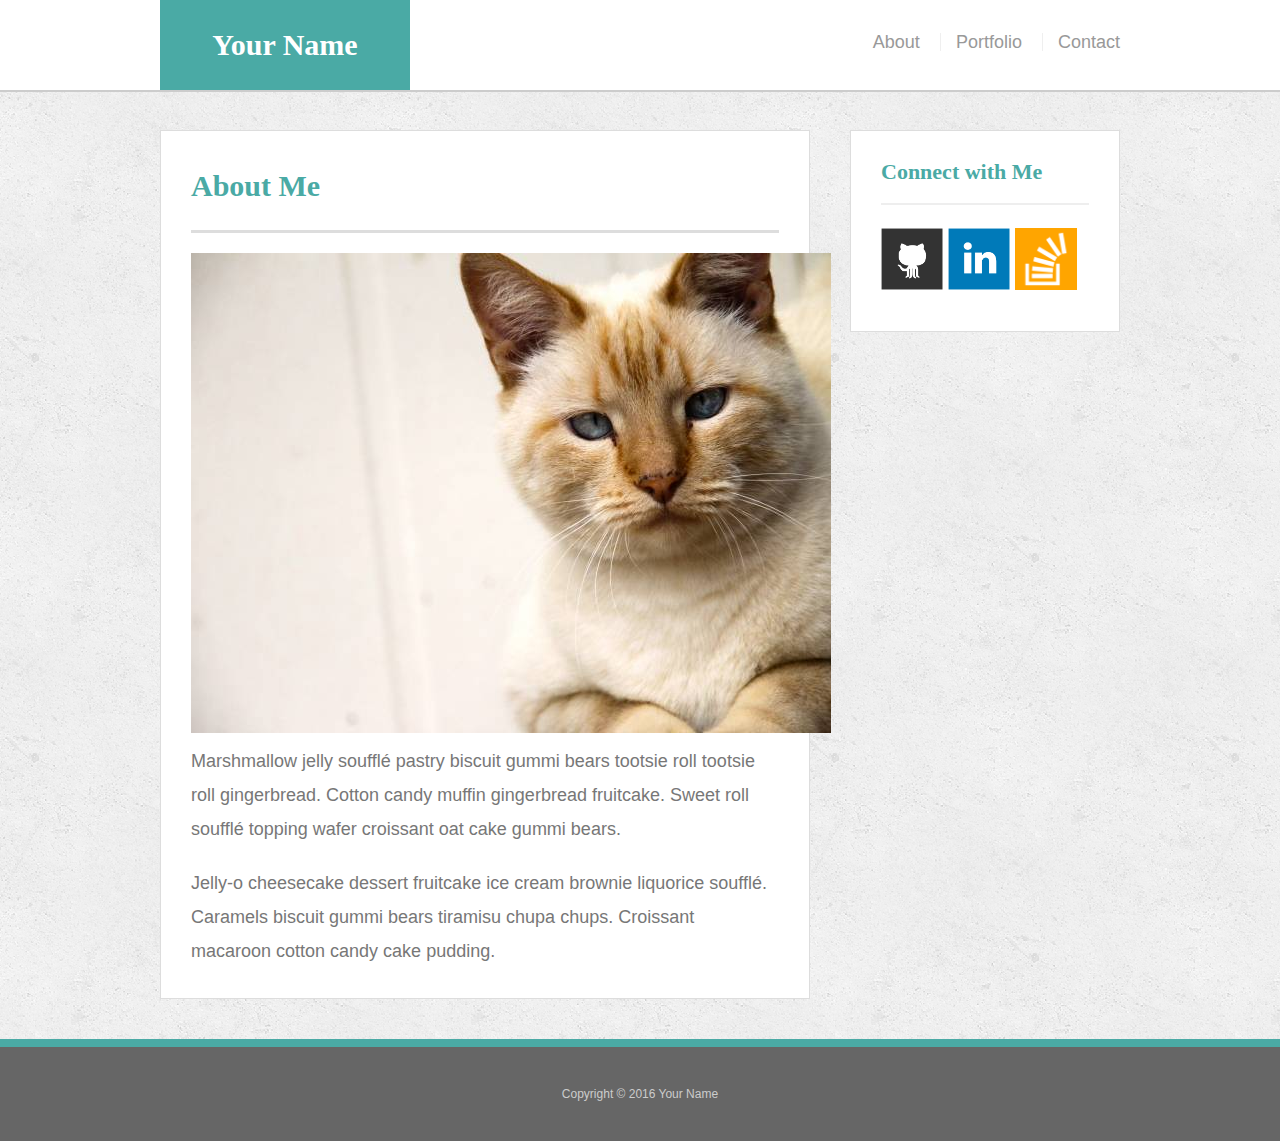
==== index.html @ 3be86a57 "this is another thing I'm saying" ====
<!doctype html>
<html lang="en-us">

<head>
  <meta charset="UTF-8">
  <title>About | Your Name</title>
  <link rel="stylesheet" type="text/css" href="assets/css/reset.css">
  <link rel="stylesheet" type="text/css" href="assets/css/style.css">
</head>

<body>

  <header id="masthead">
    <div class="container">
      <a href="index.html" id="logo">Your Name</a>
      <nav>
        <a href="index.html">About</a>
        <a href="portfolio.html">Portfolio</a>
        <a href="contact.html">Contact</a>
      </nav>
    </div>
  </header>

  <div id="main-container" class="container">
    <section class="main-section">
      <h1>About Me</h1>

      <img src="assets/images/cat.jpg" class="auth-image" alt="Your Name">

      <p>Marshmallow jelly souffl&eacute; pastry biscuit gummi bears tootsie roll tootsie roll gingerbread. Cotton candy muffin gingerbread fruitcake. Sweet roll souffl&eacute; topping wafer croissant oat cake gummi&nbsp;bears.</p>

      <p>Jelly-o cheesecake dessert fruitcake ice cream brownie liquorice souffl&eacute;. Caramels biscuit gummi bears tiramisu chupa chups. Croissant macaroon cotton candy cake pudding.</p>

    </section>

    <section class="sidebar">
      <div id="connect">
        <h2>Connect with Me</h2>

        <a href="#"><img src="assets/images/github-128.png" class="social" alt="GitHub" /></a>
        <a href="#"><img src="assets/images/linkedin-128.png" class="social" alt="LinkedIn" /></a>
        <a href="#"><img src="assets/images/stackoverflow-128.png" class="social" alt="Stack Overflow" /></a>
      </div>
    </section>
  </div>

  <footer>
    <div class="container">
      Copyright &copy; 2016 Your Name
    </div>
  </footer>
</body>

</html>
---- assets/css/style.css ----
body {
  font-family: Arial, "Helvetica Neue", Helvetica, sans-serif;
  font-size: 18px;
  line-height: 34px;
  color: #777;
  background: url("../images/concrete_seamless.png");
}

* {
  box-sizing: border-box;
}

/* general */

.container {
  width: 100%;
  max-width: 960px;
  margin: 0 auto;
  clear: both;
}

h1,
h2,
h3,
p {
  margin-bottom: 20px;
}

p:last-child {
  margin-bottom: 0;
}

h1,
h2,
h3 {
  font-family: Georgia, Times, "Times New Roman", serif;
  font-weight: 700;
  color: #4aaaa5;
}

h1 {
  padding-bottom: 20px;
  font-size: 30px;
  line-height: 49px;
  border-bottom: 3px solid #ddd;
}

h2,
h3 {
  font-size: 22px;
}

/* header */

#masthead {
  position: fixed;
  z-index: 99;
  width: 100%;
  margin: 0 0 30px;
  overflow: auto;
  color: #fff;
  background: #fff;
  border-bottom: 2px solid #ccc;
}

#logo {
  float: left;
  width: 250px;
  height: 90px;
  font-family: Georgia, Times, "Times New Roman", serif;
  font-size: 30px;
  font-weight: 700;
  line-height: 90px;
  color: #fff;
  text-align: center;
  text-decoration: none;
  background: #4aaaa5;
}

nav {
  float: right;
  margin-top: 25px;
}

nav a {
  display: inline-block;
  padding-left: 15px;
  margin-left: 15px;
  line-height: 18px;
  color: #999;
  text-decoration: none;
  border-left: 1px solid #efefef;
}

nav a:first-child {
  border-left: 0 none;
}

/* footer */

footer {
  padding: 30px 0;
  clear: both;
  font-size: 12px;
  color: #fff;
  color: #ccc;
  text-align: center;
  background: #666;
  border-top: 8px solid #4aaaa5;
}

/* sidebar */

.sidebar {
  float: right;
  width: 100%;
  max-width: 270px;
  padding: 30px;
  margin-bottom: 20px;
  background: #fff;
  border: 1px solid #ddd;
}

h3,
.sidebar h2 {
  padding-bottom: 20px;
  margin-bottom: 15px;
  line-height: 22px;
  border-bottom: 2px solid #eee;
}

.social {
  width: 62px;
  height: 62px;
  margin-top: 8px;
  margin-right: 5px;
}

.social:last-child {
  margin-right: 0;
}

/* main */

#main-container {
  padding-top: 130px;
}

.main-section {
  float: left;
  width: 100%;
  max-width: 650px;
  padding: 30px;
  margin: 0 0 40px;
  background: #fff;
  border: 1px solid #ddd;
}





@media screen and (min-width: 480px)  {


}

@media screen and (min-width: 768px)  {

}

@media screen and (min-width: 980px)  {

}
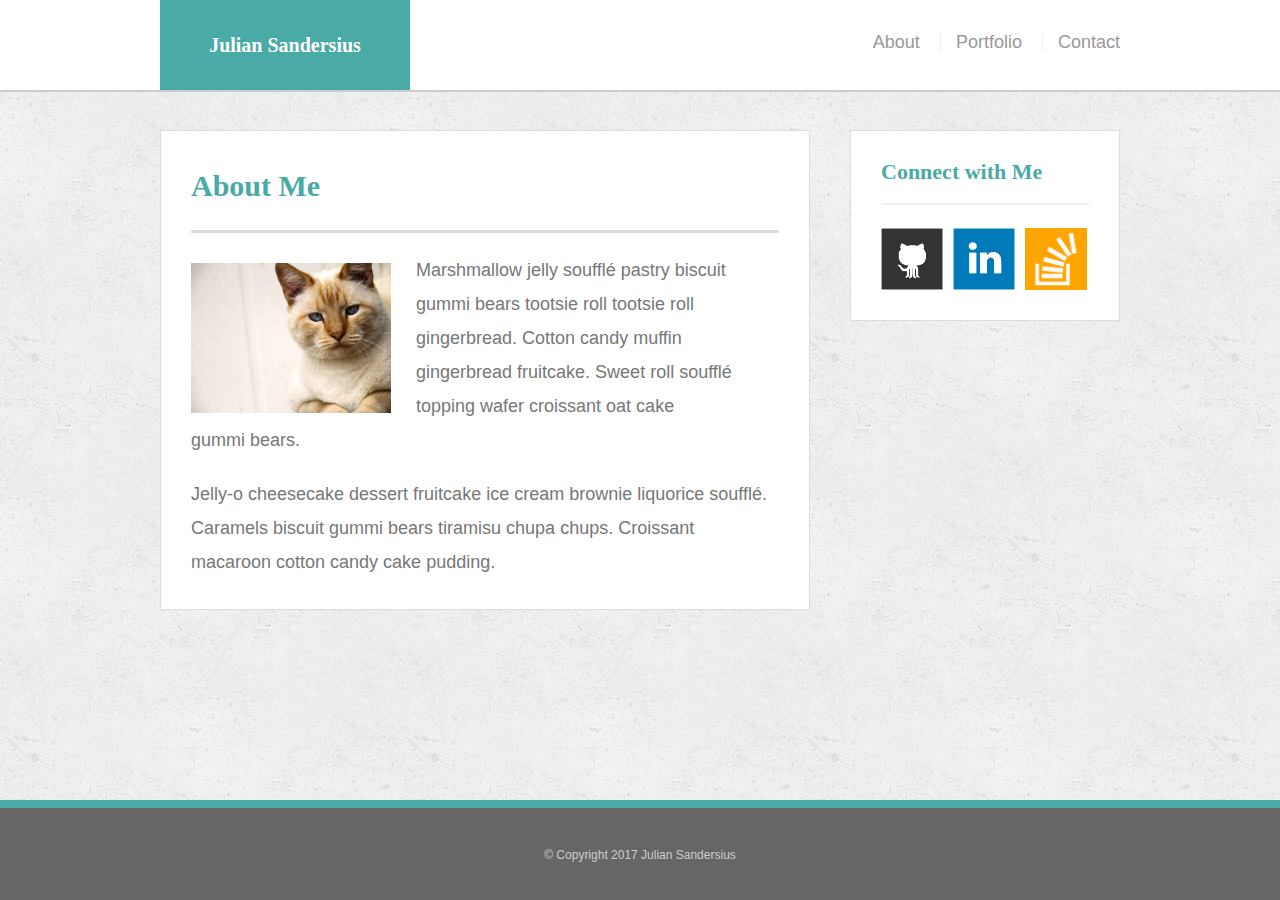
==== commit 0630dd6c: "this is update one" ====
--- a/index.html
+++ b/index.html
@@ -1,31 +1,32 @@
 <!doctype html>
 <html lang="en-us">
-
 <head>
   <meta charset="UTF-8">
-  <title>About | Your Name</title>
-  <link rel="stylesheet" type="text/css" href="assets/css/reset.css">
+  <title>About | Julian Sandersius</title>
   <link rel="stylesheet" type="text/css" href="assets/css/style.css">
 </head>
+<body>
 
-<body>
+<div class="wrapper">
 
   <header id="masthead">
     <div class="container">
-      <a href="index.html" id="logo">Your Name</a>
+      <a href="index.html" id="logo">Julian Sandersius</a>
       <nav>
-        <a href="index.html">About</a>
-        <a href="portfolio.html">Portfolio</a>
-        <a href="contact.html">Contact</a>
+        <ul>
+          <li><a href="index.html">About</a></li>
+          <li><a href="portfolio.html">Portfolio</a></li>
+          <li><a href="contact.html">Contact</a></li>
+        </ul>
       </nav>
     </div>
   </header>
 
-  <div id="main-container" class="container">
+  <main class="container">
     <section class="main-section">
       <h1>About Me</h1>
 
-      <img src="assets/images/cat.jpg" class="auth-image" alt="Your Name">
+      <img src="assets/images/cat.jpg" class="auth-image" alt="placeholder">
 
       <p>Marshmallow jelly souffl&eacute; pastry biscuit gummi bears tootsie roll tootsie roll gingerbread. Cotton candy muffin gingerbread fruitcake. Sweet roll souffl&eacute; topping wafer croissant oat cake gummi&nbsp;bears.</p>
 
@@ -37,18 +38,21 @@
       <div id="connect">
         <h2>Connect with Me</h2>
 
-        <a href="#"><img src="assets/images/github-128.png" class="social" alt="GitHub" /></a>
-        <a href="#"><img src="assets/images/linkedin-128.png" class="social" alt="LinkedIn" /></a>
-        <a href="#"><img src="assets/images/stackoverflow-128.png" class="social" alt="Stack Overflow" /></a>
+        <ul>
+          <li><a href="#"><img src="assets/images/github-128.png" alt="Github"></a></li>
+          <li><a href="#"><img src="assets/images/linkedin-128.png" alt="LinkedIn"></a></li>
+          <li><a href="#"><img src="assets/images/stackoverflow-128.png" alt="Stack Overflow"></a></li>
+        </ul>   
       </div>
     </section>
-  </div>
+  </main>
+  <div class="push"></div>
+</div>
 
   <footer>
     <div class="container">
-      Copyright &copy; 2016 Your Name
+      &copy; Copyright 2017 Julian Sandersius
     </div>
   </footer>
 </body>
-
 </html>--- a/assets/css/style.css
+++ b/assets/css/style.css
@@ -1,20 +1,49 @@
+@import url("reset.css");
+
 body {
   font-family: Arial, "Helvetica Neue", Helvetica, sans-serif;
+
+  /* Typography */
   font-size: 18px;
   line-height: 34px;
   color: #777;
+
+  /* Visual */
   background: url("../images/concrete_seamless.png");
 }
 
 * {
+  /* Box-model */
   box-sizing: border-box;
+
+  /* Positioning */
+  margin: 0;
+}
+
+html,
+body {
+  height: 100%;
 }
 
 /* general */
 
+.wrapper {
+  height: auto !important;
+  height: 100%;
+
+  /* Box-model */
+  min-height: 100%;
+
+  /* Positioning */
+  margin: 0 auto -100px;
+}
+
 .container {
+  /* Box-model */
   width: 100%;
   max-width: 960px;
+
+  /* Positioning */
   margin: 0 auto;
   clear: both;
 }
@@ -33,15 +62,21 @@
 h1,
 h2,
 h3 {
+  /* Typography */
   font-family: Georgia, Times, "Times New Roman", serif;
   font-weight: 700;
   color: #4aaaa5;
 }
 
 h1 {
+  /* Box-model */
   padding-bottom: 20px;
+
+  /* Typography */
   font-size: 30px;
   line-height: 49px;
+
+  /* Visual */
   border-bottom: 3px solid #ddd;
 }
 
@@ -55,56 +90,107 @@
 #masthead {
   position: fixed;
   z-index: 99;
-  width: 100%;
+
+  /* Box-model */
+  width: 100%;
+
+  /* Positioning */
   margin: 0 0 30px;
   overflow: auto;
+
+  /* Typography */
   color: #fff;
   background: #fff;
+
+  /* Visual */
   border-bottom: 2px solid #ccc;
 }
 
 #logo {
   float: left;
+
+  /* Box-model */
   width: 250px;
   height: 90px;
+
+  /* Typography */
   font-family: Georgia, Times, "Times New Roman", serif;
-  font-size: 30px;
+  font-size: 20px;
   font-weight: 700;
   line-height: 90px;
   color: #fff;
   text-align: center;
   text-decoration: none;
+
+  /* Visual */
   background: #4aaaa5;
 }
 
 nav {
+  /* Box-model */
   float: right;
+
+  /* Positioning */
   margin-top: 25px;
 }
 
+nav li {
+  display: inline-block;
+
+  /* Box-model */
+  padding-left: 15px;
+
+  /* Positioning */
+  margin-left: 15px;
+
+  /* Typography */
+  line-height: 18px;
+
+  /* Visual */
+  border-left: 1px solid #efefef;
+}
+
 nav a {
-  display: inline-block;
-  padding-left: 15px;
-  margin-left: 15px;
-  line-height: 18px;
+  /* Typography */
   color: #999;
   text-decoration: none;
-  border-left: 1px solid #efefef;
-}
-
-nav a:first-child {
+}
+
+nav a:hover {
+  color: #666;
+}
+
+nav li:first-child {
+  /* Box-model */
+  padding-left: 0;
+
+  /* Positioning */
+  margin-left: 0;
+
+  /* Visual */
   border-left: 0 none;
 }
 
 /* footer */
 
+footer,
+.push {
+  height: 100px;
+}
+
 footer {
+  /* Box-model */
   padding: 30px 0;
+
+  /* Positioning */
   clear: both;
   font-size: 12px;
-  color: #fff;
+
+  /* Typography */
   color: #ccc;
   text-align: center;
+
+  /* Visual */
   background: #666;
   border-top: 8px solid #4aaaa5;
 }
@@ -115,34 +201,55 @@
   float: right;
   width: 100%;
   max-width: 270px;
+
+  /* Box-model */
   padding: 30px;
+
+  /* Positioning */
   margin-bottom: 20px;
   background: #fff;
+
+  /* Visual */
   border: 1px solid #ddd;
 }
 
 h3,
 .sidebar h2 {
+  /* Box-model */
   padding-bottom: 20px;
+
+  /* Positioning */
   margin-bottom: 15px;
+
+  /* Typography */
   line-height: 22px;
+
+  /* Visual */
   border-bottom: 2px solid #eee;
 }
 
-.social {
+.sidebar li {
+  /* Box-model */
+  float: left;
   width: 62px;
   height: 62px;
+
+  /* Positioning */
   margin-top: 8px;
-  margin-right: 5px;
-}
-
-.social:last-child {
+  margin-right: 10px;
+}
+
+.sidebar img {
+  max-width: 100%;
+}
+
+.sidebar li:last-child {
   margin-right: 0;
 }
 
 /* main */
 
-#main-container {
+main {
   padding-top: 130px;
 }
 
@@ -150,27 +257,232 @@
   float: left;
   width: 100%;
   max-width: 650px;
+
+  /* Box-model */
   padding: 30px;
+
+  /* Positioning */
   margin: 0 0 40px;
   background: #fff;
+
+  /* Visual */
   border: 1px solid #ddd;
 }
 
-
-
-
-
-@media screen and (min-width: 480px)  {
-
-
-}
-
-@media screen and (min-width: 768px)  {
-
-}
-
-@media screen and (min-width: 980px)  {
-
-}
-
-
+/* portfolio page */
+
+.work {
+  /* Positioning */
+  position: relative;
+  float: left;
+
+  /* Box-model */
+  width: 274px;
+  margin: 20px 0 25px;
+  overflow: auto;
+}
+
+.work:nth-child(even) {
+  margin-right: 40px;
+}
+
+.work img {
+  /* Box-model */
+  width: 100%;
+
+  /* Visual */
+  border: 0 none;
+
+  /* Misc */
+  opacity: 0.8;
+}
+
+.work h3 {
+  /* Positioning */
+  position: absolute;
+  bottom: 20px;
+  width: 100%;
+
+  /* Box-model */
+  padding: 15px;
+  margin-bottom: 0;
+  font-weight: 300;
+  line-height: 30px;
+
+  /* Typography */
+
+  color: #fff;
+  text-align: center;
+  background: #4aaaa5;
+
+  /* Visual */
+  border-bottom: 0;
+}
+
+.auth-image {
+  float: left;
+
+  /* Box-model */
+  width: 200px;
+  height: auto;
+  margin-top: 10px;
+
+  /* Positioning */
+  margin-right: 25px;
+}
+
+/* contact page */
+
+#contact-form ul {
+  margin-bottom: 20px;
+}
+
+#contact-form li {
+  margin-bottom: 10px;
+}
+
+label,
+input[type=text],
+input[type=email],
+textarea {
+  /* Box-model */
+  display: block;
+  width: 100%;
+}
+
+input[type=text],
+input[type=email],
+textarea {
+  /* Box-model */
+  height: 35px;
+  padding: 0 10px;
+
+  /* Typography */
+  font-size: 14px;
+
+  /* Visual */
+  border: 1px solid #ddd;
+}
+
+textarea {
+  height: 200px;
+}
+
+input[type=submit] {
+  /* Box-model */
+  padding: 10px 30px;
+  font-size: 18px;
+
+  /* Typography */
+  color: #fff;
+
+  /* Misc */
+  cursor: pointer;
+  background: #4aaaa5;
+
+  /* Visual */
+  border: 0 none;
+}
+
+@media only screen and (max-width: 980px) {
+  .container {
+    max-width: 768px;
+
+    /* Box-model */
+    padding: 0 20px;
+  }
+
+  main.container {
+    padding-top: 130px;
+  }
+
+  .main-section {
+    max-width: 420px;
+  }
+
+  .work {
+    width: 100%;
+  }
+
+  .auth-image {
+    width: 100%;
+    margin-bottom: 20px;
+  }
+}
+
+@media only screen and (max-width: 768px) {
+  .main-section,
+  .sidebar {
+    max-width: 100%;
+  }
+
+  main {
+    overflow: auto;
+  }
+
+  .work {
+    /* Box-model */
+    width: 47%;
+
+    /* Positioning */
+    margin-bottom: 10px;
+  }
+
+  .work:nth-child(even) {
+    margin-right: 0;
+  }
+
+  .work:nth-child(odd) {
+    float: right;
+  }
+
+  .auth-image {
+    width: 50%;
+  }
+
+  .sidebar {
+    margin-bottom: 40px;
+  }
+}
+
+@media only screen and (max-width: 640px) {
+  #masthead {
+    /* Positioning */
+    position: static;
+    margin-bottom: 20px;
+  }
+
+  header .container {
+    padding: 0;
+  }
+
+  main.container {
+    padding-top: 0;
+  }
+
+  #logo,
+  .work,
+  .auth-image {
+    width: 100%;
+  }
+
+  nav {
+    /* Box-model */
+    width: 100%;
+
+    /* Positioning */
+    margin: 15px 0;
+
+    /* Typography */
+    text-align: center;
+  }
+
+  nav a {
+    /* Box-model */
+    width: 30%;
+    padding-left: 0;
+
+    /* Positioning */
+    margin-left: 0;
+  }
+}
